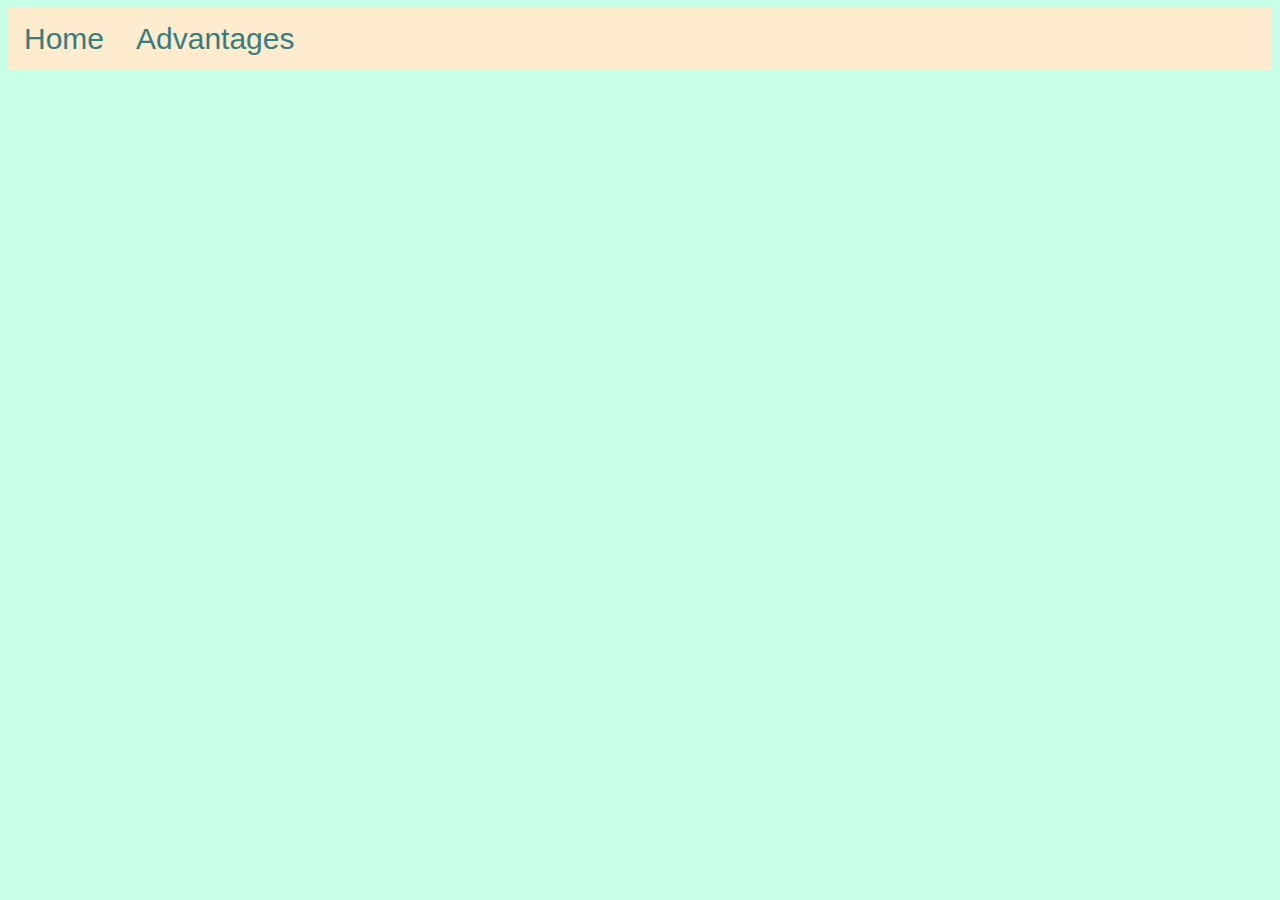
==== Advantages.html @ 1abd8640 "1" ====
<!DOCTYPE html>

<head>

    <title style=>Hello!</title>
    <link rel="stylesheet" href="style.css">
</head>

<body class="indexCSS">
    
    <nav class="topnav">
        <a href="index.html">Home</a>
        <a href="about.html">Advantages</a>
    </nav>
---- style.css ----
body {
    background-color: rgba(183, 255, 227, 0.767);
}

img {
    display: block;
    margin-right: auto;
    margin-left: auto;
    border-radius: 10px;
}

p{
    font-size: 20pt;
    text-align: center;
    font-family: 'Trebuchet MS', 'Lucida Sans Unicode', 'Lucida Grande', 'Lucida Sans', Arial, sans-;
    margin: 80px;
}

h1{
    font-size: 45pt;
    text-align: center;
    font-family: 'Trebuchet MS', 'Lucida Sans Unicode', 'Lucida Grande', 'Lucida Sans', Arial, sans-serif
}
h2{
    font-family: 'Trebuchet MS', 'Lucida Sans Unicode', 'Lucida Grande', 'Lucida Sans', Arial, sans-serif;
    font-size: 25pt;
    text-align: center;
}

h3{
    font-family: 'Trebuchet MS', 'Lucida Sans Unicode', 'Lucida Grande', 'Lucida Sans', Arial, sans-serif;
    font-size: 25pt;
    text-align: center;
}

.row{
    display: flex;
}

.column{
   flex: 33.33%;
}

ul{
    font-family: 'Trebuchet MS', 'Lucida Sans Unicode', 'Lucida Grande', 'Lucida Sans', Arial, sans-serif;
    font-size: 20pt;
}


.topnav{
    background-color: blanchedalmond;
    overflow: hidden;
}

.topnav a{
    float: left;
    color: rgb(52, 125, 128);
    text-align: center;
    padding: 14px 16px;
    text-decoration: none;
    font-size: 30px;
    font-family: 'Trebuchet MS', 'Lucida Sans Unicode', 'Lucida Grande', 'Lucida Sans', Arial, sans-serif
}

.topnav a:hover{
    background-color: aliceblue;
    color: black;
}
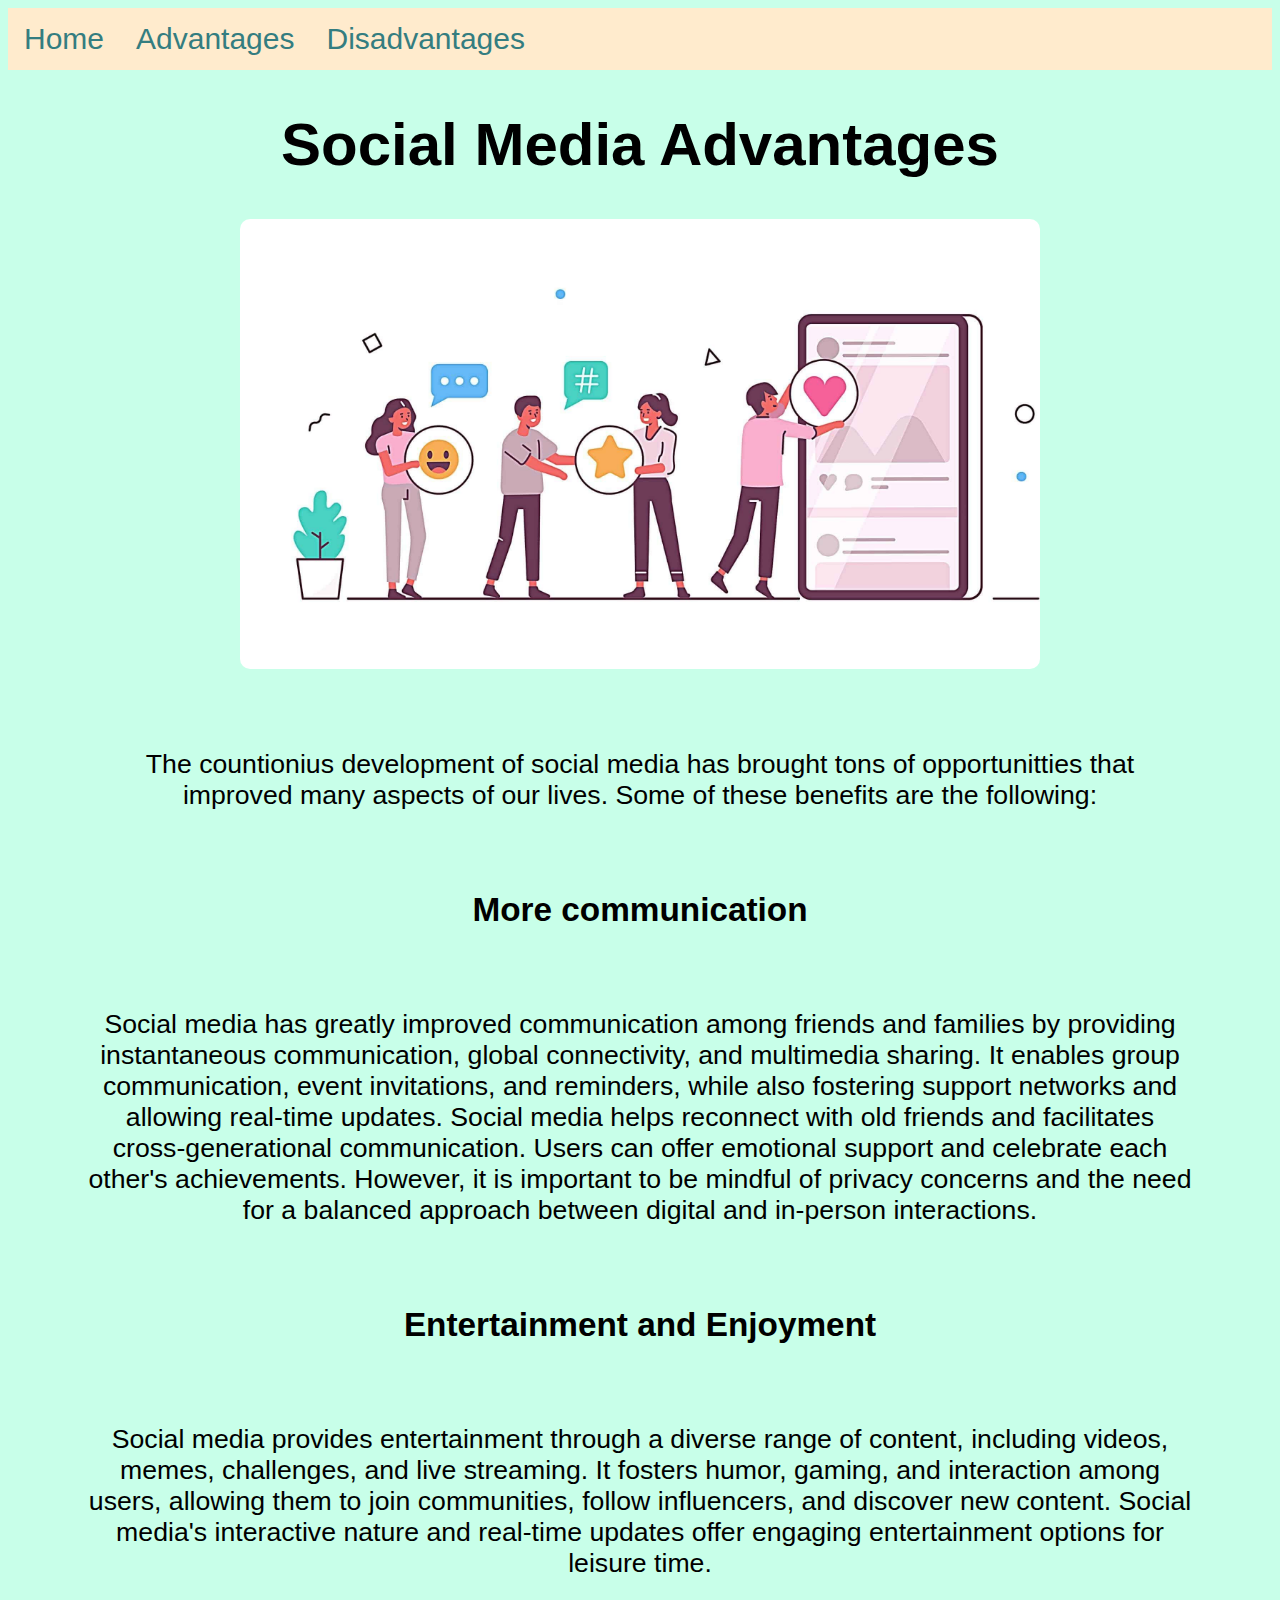
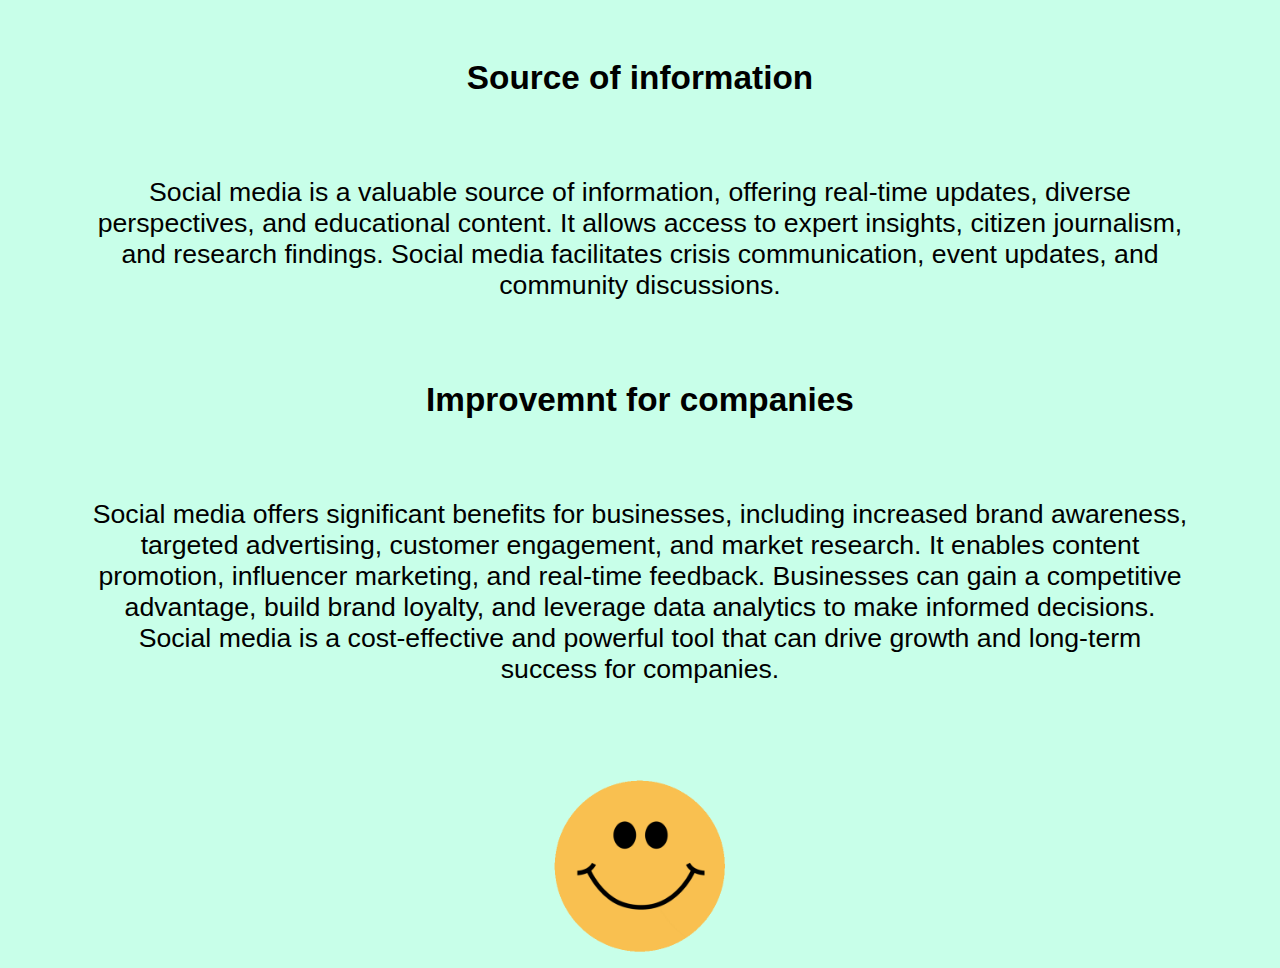
==== commit 4a9f6bd1: "SAVE" ====
--- a/Advantages.html
+++ b/Advantages.html
@@ -7,8 +7,46 @@
 </head>
 
 <body class="indexCSS">
-    
+
     <nav class="topnav">
         <a href="index.html">Home</a>
-        <a href="about.html">Advantages</a>
+        <a href="Advantages.html">Advantages</a>
+        <a href="Disadvantages.html">Disadvantages</a>
     </nav>
+<h1> Social Media Advantages</h1>
+
+    <img src="Advantages.jpg" width="800">
+
+    <p> The countionius development of social media has brought tons of opportunitties that improved many aspects of our
+        lives. Some of these benefits are the following:
+    </p>
+
+    <h2>More communication</h2>
+    <p>Social media has greatly improved communication among friends and families by providing instantaneous
+        communication, global connectivity, and multimedia sharing. It enables group communication, event invitations,
+        and reminders, while also fostering support networks and allowing real-time updates. Social media helps
+        reconnect with old friends and facilitates cross-generational communication. Users can offer emotional support
+        and celebrate each other's achievements. However, it is important to be mindful of privacy concerns and the need
+        for a balanced approach between digital and in-person interactions.
+    </p>
+
+    <h2>Entertainment and Enjoyment</h2>
+    <p>
+        Social media provides entertainment through a diverse range of content, including videos, memes, challenges, and
+        live streaming. It fosters humor, gaming, and interaction among users, allowing them to join communities, follow
+        influencers, and discover new content. Social media's interactive nature and real-time updates offer engaging
+        entertainment options for leisure time.</p>
+
+    <h2>Source of information</h2>
+    <p>Social media is a valuable source of information, offering real-time updates, diverse perspectives, and
+        educational content. It allows access to expert insights, citizen journalism, and research findings. Social
+        media facilitates crisis communication, event updates, and community discussions.</p>
+
+    <h2>Improvemnt for companies</h2>
+    <p>Social media offers significant benefits for businesses, including increased brand awareness, targeted
+        advertising, customer engagement, and market research. It enables content promotion, influencer marketing, and
+        real-time feedback. Businesses can gain a competitive advantage, build brand loyalty, and leverage data
+        analytics to make informed decisions. Social media is a cost-effective and powerful tool that can drive growth
+        and long-term success for companies.</p>
+
+  <img src="smiley face.gif" alt="smiley face" width="200">--- a/style.css
+++ b/style.css
@@ -65,4 +65,10 @@
 .topnav a:hover{
     background-color: aliceblue;
     color: black;
-}+}
+
+@media screen and (max-device-width: 60em) {
+    /*.indexCSS {
+        display: bgrid;
+        grid-template-columns: 1fr;
+} */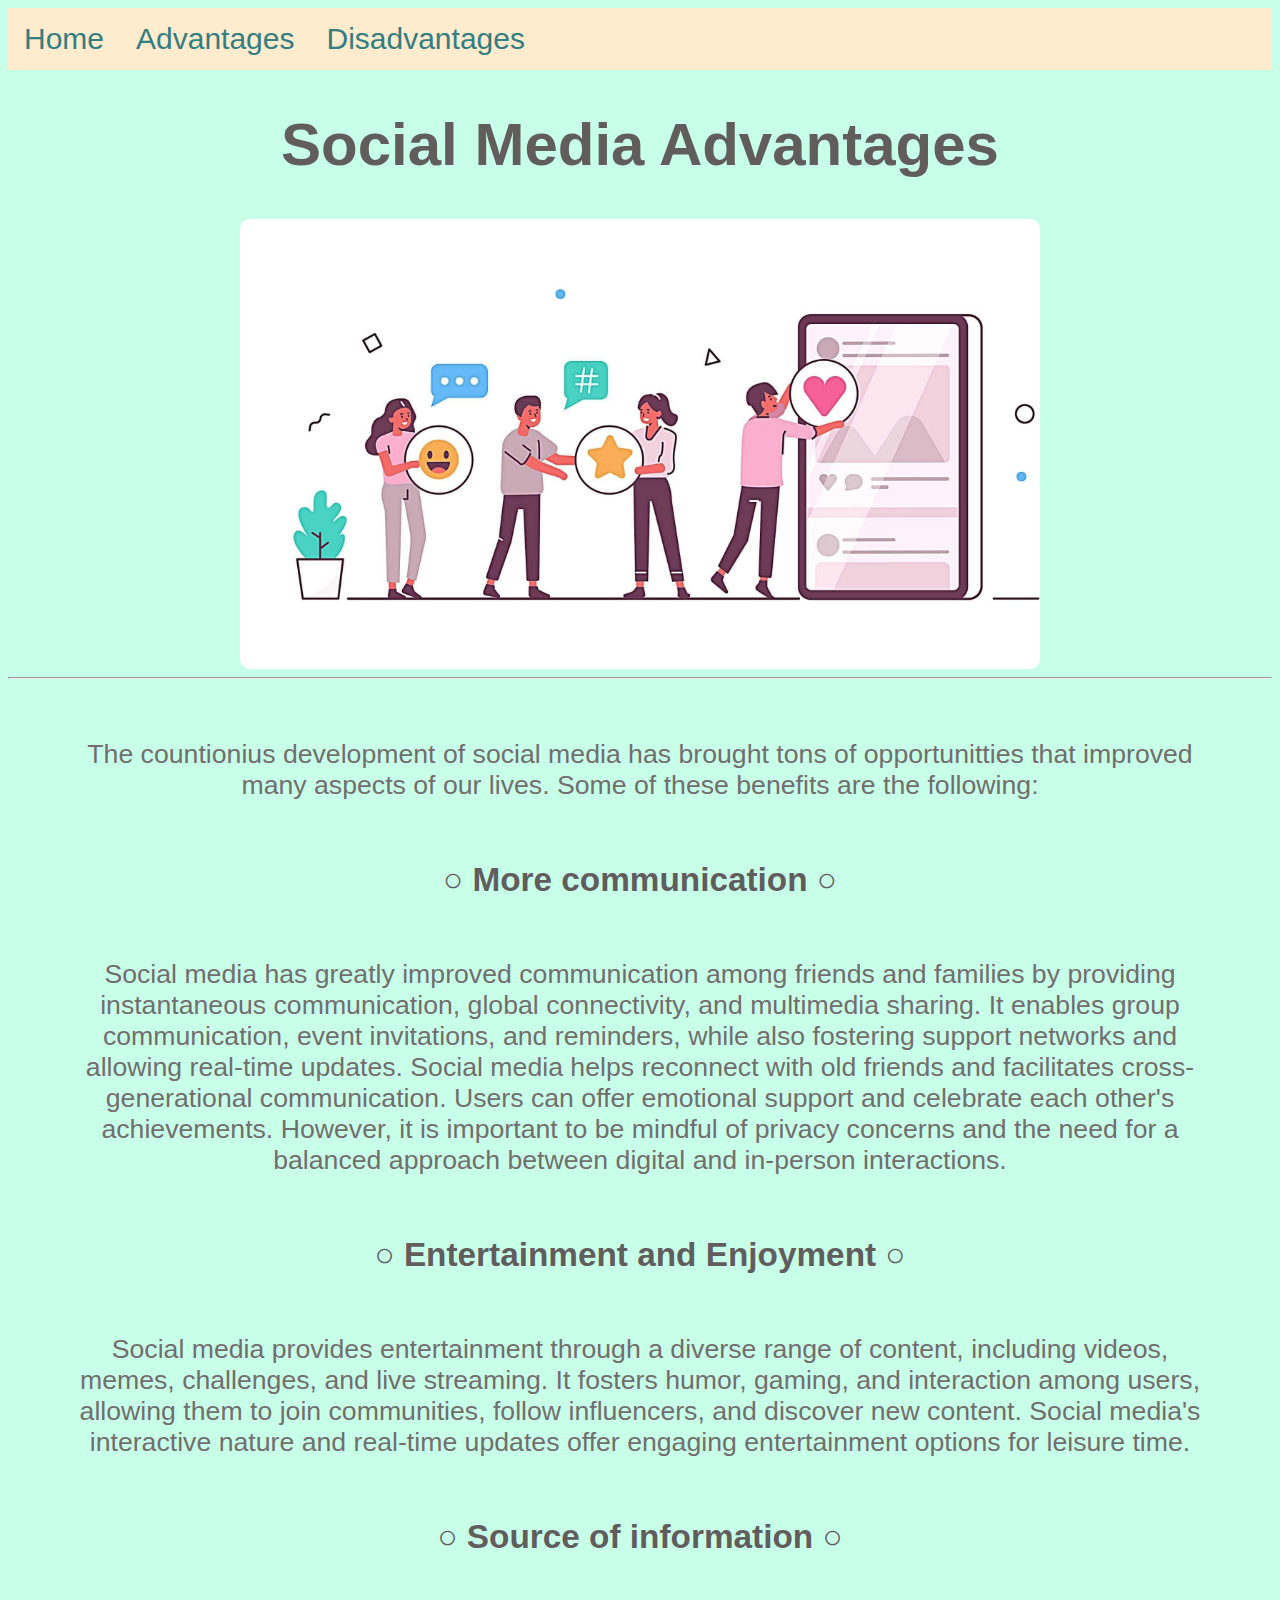
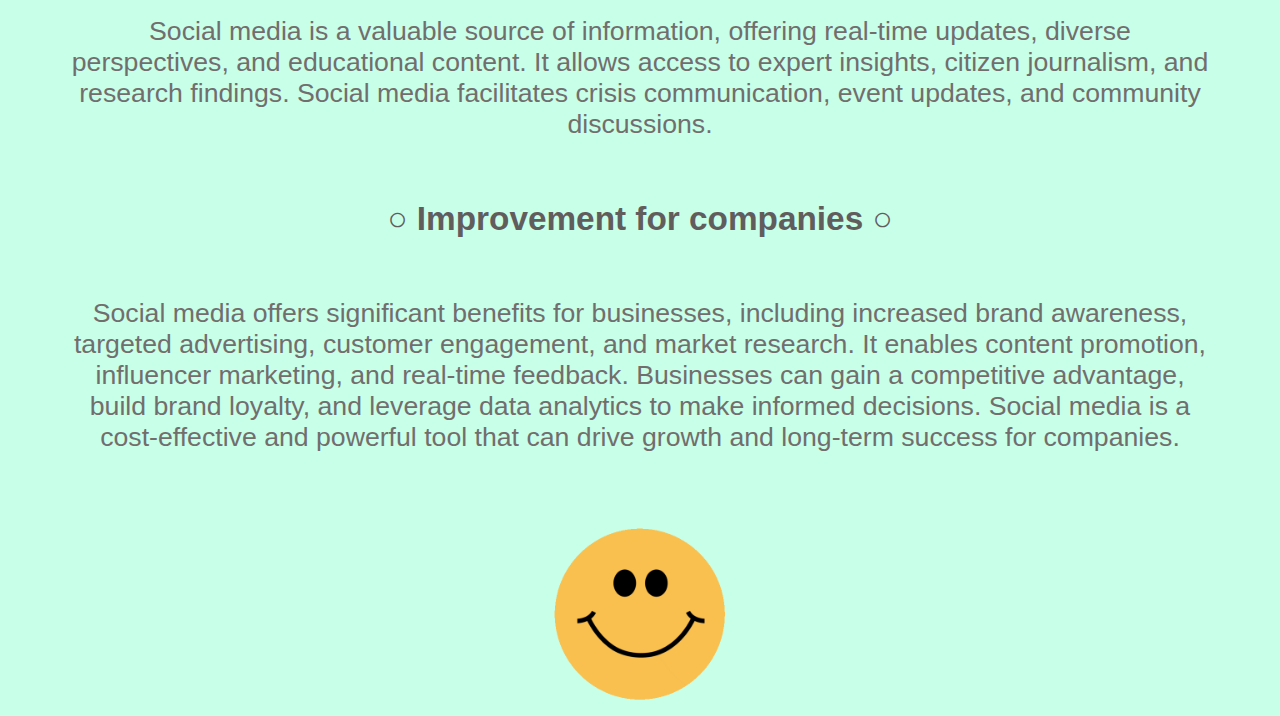
==== commit 7244bdef: "save" ====
--- a/Advantages.html
+++ b/Advantages.html
@@ -16,12 +16,13 @@
 <h1> Social Media Advantages</h1>
 
     <img src="Advantages.jpg" width="800">
+    <hr>
 
     <p> The countionius development of social media has brought tons of opportunitties that improved many aspects of our
         lives. Some of these benefits are the following:
     </p>
 
-    <h2>More communication</h2>
+    <h2> ○ More communication ○</h2>
     <p>Social media has greatly improved communication among friends and families by providing instantaneous
         communication, global connectivity, and multimedia sharing. It enables group communication, event invitations,
         and reminders, while also fostering support networks and allowing real-time updates. Social media helps
@@ -30,19 +31,19 @@
         for a balanced approach between digital and in-person interactions.
     </p>
 
-    <h2>Entertainment and Enjoyment</h2>
+    <h2>○ Entertainment and Enjoyment ○</h2>
     <p>
         Social media provides entertainment through a diverse range of content, including videos, memes, challenges, and
         live streaming. It fosters humor, gaming, and interaction among users, allowing them to join communities, follow
         influencers, and discover new content. Social media's interactive nature and real-time updates offer engaging
         entertainment options for leisure time.</p>
 
-    <h2>Source of information</h2>
+    <h2>○ Source of information ○</h2>
     <p>Social media is a valuable source of information, offering real-time updates, diverse perspectives, and
         educational content. It allows access to expert insights, citizen journalism, and research findings. Social
         media facilitates crisis communication, event updates, and community discussions.</p>
 
-    <h2>Improvemnt for companies</h2>
+    <h2>○ Improvement for companies ○</h2>
     <p>Social media offers significant benefits for businesses, including increased brand awareness, targeted
         advertising, customer engagement, and market research. It enables content promotion, influencer marketing, and
         real-time feedback. Businesses can gain a competitive advantage, build brand loyalty, and leverage data
--- a/style.css
+++ b/style.css
@@ -13,18 +13,21 @@
     font-size: 20pt;
     text-align: center;
     font-family: 'Trebuchet MS', 'Lucida Sans Unicode', 'Lucida Grande', 'Lucida Sans', Arial, sans-;
-    margin: 80px;
+    margin: 60px;
+    color:#726E6D 
 }
 
 h1{
     font-size: 45pt;
     text-align: center;
-    font-family: 'Trebuchet MS', 'Lucida Sans Unicode', 'Lucida Grande', 'Lucida Sans', Arial, sans-serif
+    font-family: 'Trebuchet MS', 'Lucida Sans Unicode', 'Lucida Grande', 'Lucida Sans', Arial, sans-serif;
+    color:#625D5D
 }
 h2{
     font-family: 'Trebuchet MS', 'Lucida Sans Unicode', 'Lucida Grande', 'Lucida Sans', Arial, sans-serif;
     font-size: 25pt;
     text-align: center;
+    color: #625D5D
 }
 
 h3{
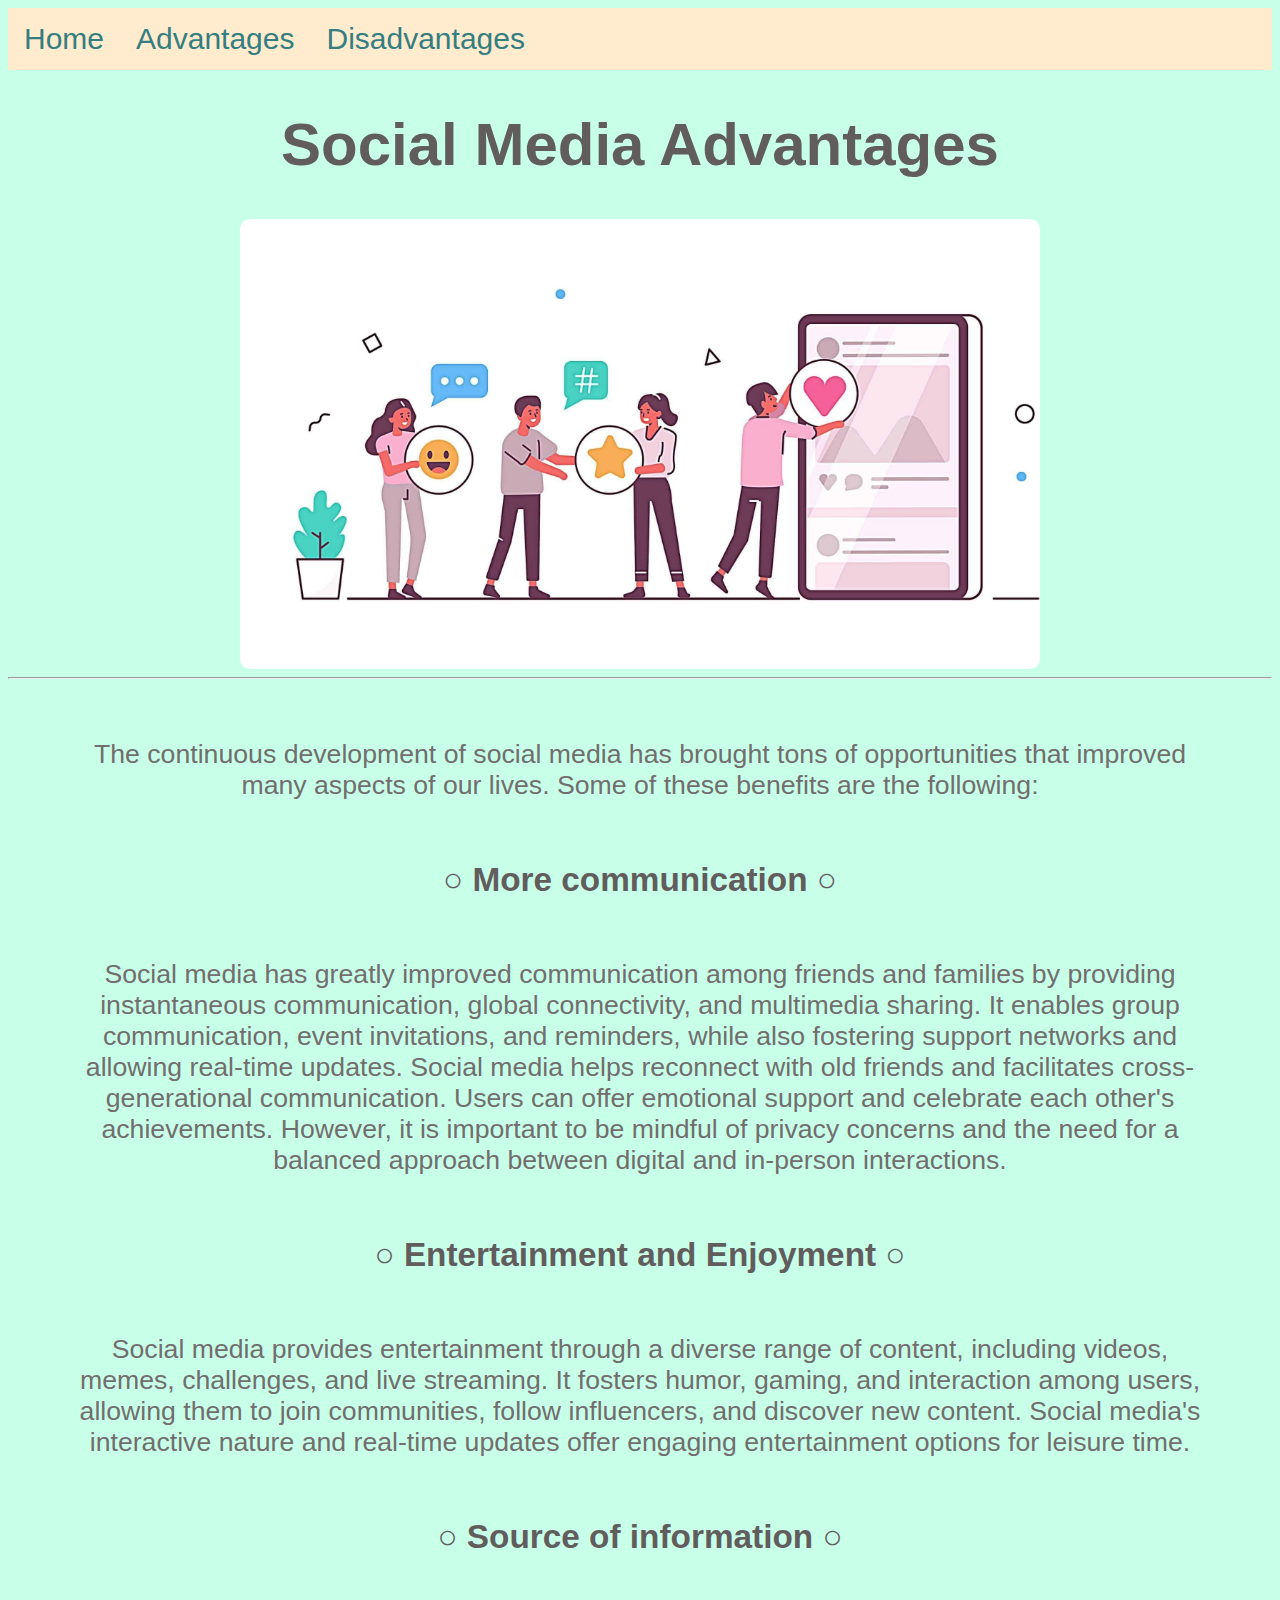
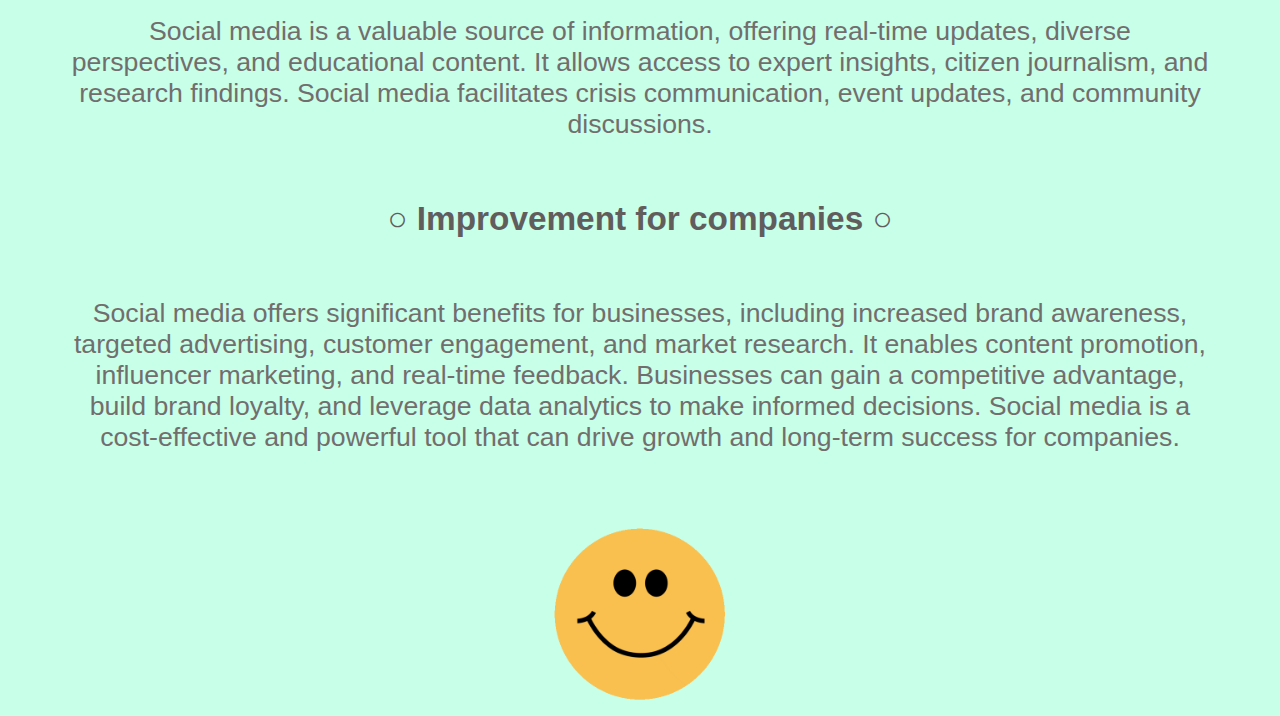
==== commit 63be3081: "save" ====
--- a/Advantages.html
+++ b/Advantages.html
@@ -18,7 +18,7 @@
     <img src="Advantages.jpg" width="800">
     <hr>
 
-    <p> The countionius development of social media has brought tons of opportunitties that improved many aspects of our
+    <p> The continuous development of social media has brought tons of opportunities that improved many aspects of our
         lives. Some of these benefits are the following:
     </p>
 
